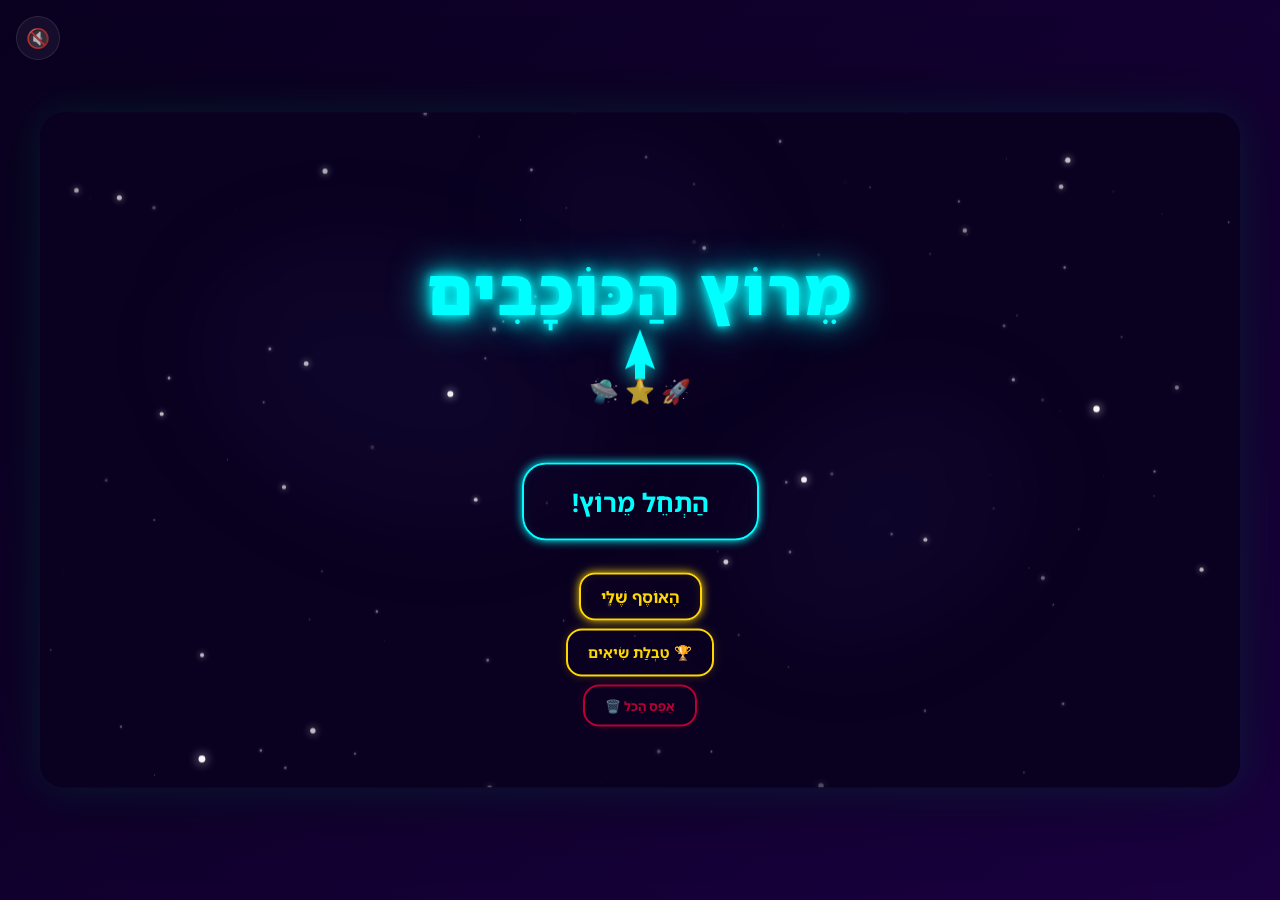
==== index.html @ 43d704cb "מירוץ הכוכבים — Space Racer educational game Features: - 5-station space race with AI opponents - 6 " ====
<!DOCTYPE html>
<html dir="rtl" lang="he">
<head>
  <meta charset="UTF-8">
  <meta name="viewport" content="width=device-width, initial-scale=1.0, user-scalable=no, viewport-fit=cover">
  <meta name="description" content="מירוץ הכוכבים — משחק חינוכי-אינטראקטיבי בנושא חלל לתלמידי כיתות א׳-ג׳">
  <meta name="theme-color" content="#0a0020">
  <meta name="apple-mobile-web-app-capable" content="yes">
  <meta name="apple-mobile-web-app-status-bar-style" content="black-translucent">
  <title>מירוץ הכוכבים ⭐🚀</title>

  <link rel="manifest" href="manifest.json">

  <!-- CSS -->
  <link rel="stylesheet" href="css/style.css">
  <link rel="stylesheet" href="css/animations.css">
  <link rel="stylesheet" href="css/game.css">
  <link rel="stylesheet" href="css/responsive.css">
</head>
<body>
  <div id="game-container">
    <canvas id="game-canvas"></canvas>
    <div id="ui-overlay"></div>
  </div>

  <button class="sound-toggle" id="sound-toggle" aria-label="Toggle sound">🔇</button>

  <!-- JS -->
  <script type="module" src="js/main.js"></script>
  <script>
    if ('serviceWorker' in navigator) {
      window.addEventListener('load', () => {
        navigator.serviceWorker.register('./sw.js').catch(() => {});
      });
    }
  </script>
</body>
</html>
---- css/style.css ----
/* style.css — סגנונות בסיס + RTL */

@import url('https://fonts.googleapis.com/css2?family=Noto+Sans+Hebrew:wght@300;400;600;700;900&display=swap');

/* === CSS Custom Properties === */
:root {
  --bg-dark: #0a0020;
  --bg-gradient: #1a0040;
  --neon-cyan: #00ffff;
  --neon-magenta: #ff00ff;
  --neon-green: #39ff14;
  --neon-gold: #ffd700;
  --neon-red: #ff0040;
  --text-primary: #ffffff;
  --text-secondary: rgba(255, 255, 255, 0.7);
  --text-dim: rgba(255, 255, 255, 0.4);
  --overlay-bg: rgba(10, 0, 32, 0.85);
  --card-bg: rgba(255, 255, 255, 0.05);
  --card-border: rgba(255, 255, 255, 0.1);
  --glow-sm: 10px;
  --glow-md: 20px;
  --glow-lg: 40px;
  --font-family: 'Noto Sans Hebrew', 'Arial', sans-serif;
  --radius-sm: 8px;
  --radius-md: 16px;
  --radius-lg: 24px;
  --transition-fast: 0.2s ease;
  --transition-normal: 0.3s ease;
  --transition-slow: 0.6s ease;
}

/* === Reset & Base === */
*,
*::before,
*::after {
  margin: 0;
  padding: 0;
  box-sizing: border-box;
}

html {
  font-size: 16px;
  -webkit-text-size-adjust: 100%;
}

body {
  font-family: var(--font-family);
  background: linear-gradient(135deg, var(--bg-dark), var(--bg-gradient));
  color: var(--text-primary);
  min-height: 100vh;
  overflow: hidden;
  direction: rtl;
  user-select: none;
  -webkit-user-select: none;
  -webkit-tap-highlight-color: transparent;
}

/* === Canvas & Game Container === */
#game-container {
  position: relative;
  width: 100vw;
  height: 100vh;
  overflow: hidden;
}

#game-canvas {
  position: absolute;
  top: 0;
  left: 0;
  width: 100%;
  height: 100%;
  display: block;
}

#ui-overlay {
  position: absolute;
  top: 0;
  left: 0;
  width: 100%;
  height: 100%;
  pointer-events: none;
  z-index: 10;
}

#ui-overlay > * {
  pointer-events: auto;
}

/* === Scene Container === */
.scene {
  position: absolute;
  top: 0;
  left: 0;
  width: 100%;
  height: 100%;
  display: flex;
  flex-direction: column;
  align-items: center;
  justify-content: center;
  opacity: 0;
  transition: opacity var(--transition-slow);
  pointer-events: none;
}

.scene.active {
  opacity: 1;
  pointer-events: auto;
}

/* === Typography === */
.game-title {
  font-size: clamp(2rem, 6vw, 4rem);
  font-weight: 900;
  color: var(--neon-cyan);
  text-shadow:
    0 0 var(--glow-sm) var(--neon-cyan),
    0 0 var(--glow-md) var(--neon-cyan),
    0 0 var(--glow-lg) var(--neon-cyan);
  text-align: center;
  letter-spacing: 2px;
  margin-bottom: 1rem;
}

.game-subtitle {
  font-size: clamp(1rem, 3vw, 1.5rem);
  font-weight: 400;
  color: var(--text-secondary);
  text-align: center;
  margin-bottom: 2rem;
}

h2 {
  font-size: clamp(1.3rem, 4vw, 2rem);
  font-weight: 700;
  color: var(--neon-gold);
  text-shadow: 0 0 var(--glow-sm) var(--neon-gold);
  text-align: center;
  margin-bottom: 1rem;
}

h3 {
  font-size: clamp(1rem, 3vw, 1.4rem);
  font-weight: 600;
  color: var(--text-primary);
  text-align: center;
  margin-bottom: 0.8rem;
}

/* === Neon Text Utility === */
.neon-text {
  text-shadow:
    0 0 var(--glow-sm) currentColor,
    0 0 var(--glow-md) currentColor,
    0 0 var(--glow-lg) currentColor;
}

.neon-cyan { color: var(--neon-cyan); }
.neon-magenta { color: var(--neon-magenta); }
.neon-green { color: var(--neon-green); }
.neon-gold { color: var(--neon-gold); }
.neon-red { color: var(--neon-red); }

/* === Buttons === */
.btn {
  display: inline-flex;
  align-items: center;
  justify-content: center;
  padding: 16px 32px;
  min-height: 60px;
  min-width: 120px;
  font-family: var(--font-family);
  font-size: clamp(1rem, 2.5vw, 1.3rem);
  font-weight: 700;
  color: var(--neon-cyan);
  background: transparent;
  border: 2px solid var(--neon-cyan);
  border-radius: var(--radius-md);
  cursor: pointer;
  transition: all var(--transition-fast);
  box-shadow:
    0 0 var(--glow-sm) var(--neon-cyan),
    inset 0 0 var(--glow-sm) rgba(0, 255, 255, 0.1);
  text-decoration: none;
  gap: 8px;
  position: relative;
  overflow: hidden;
}

.btn::before {
  content: '';
  position: absolute;
  top: 0;
  left: 0;
  width: 100%;
  height: 100%;
  background: linear-gradient(135deg, rgba(0, 255, 255, 0.1), transparent);
  opacity: 0;
  transition: opacity var(--transition-fast);
}

.btn:hover::before,
.btn:focus::before {
  opacity: 1;
}

.btn:hover,
.btn:focus {
  box-shadow:
    0 0 var(--glow-md) var(--neon-cyan),
    0 0 var(--glow-lg) var(--neon-cyan),
    inset 0 0 var(--glow-md) rgba(0, 255, 255, 0.15);
  transform: scale(1.05);
  outline: none;
}

.btn:active {
  transform: scale(0.98);
  box-shadow:
    0 0 5px var(--neon-cyan),
    inset 0 0 15px rgba(0, 255, 255, 0.2);
}

/* Button color variants */
.btn-magenta {
  color: var(--neon-magenta);
  border-color: var(--neon-magenta);
  box-shadow:
    0 0 var(--glow-sm) var(--neon-magenta),
    inset 0 0 var(--glow-sm) rgba(255, 0, 255, 0.1);
}

.btn-magenta:hover,
.btn-magenta:focus {
  box-shadow:
    0 0 var(--glow-md) var(--neon-magenta),
    0 0 var(--glow-lg) var(--neon-magenta),
    inset 0 0 var(--glow-md) rgba(255, 0, 255, 0.15);
}

.btn-green {
  color: var(--neon-green);
  border-color: var(--neon-green);
  box-shadow:
    0 0 var(--glow-sm) var(--neon-green),
    inset 0 0 var(--glow-sm) rgba(57, 255, 20, 0.1);
}

.btn-green:hover,
.btn-green:focus {
  box-shadow:
    0 0 var(--glow-md) var(--neon-green),
    0 0 var(--glow-lg) var(--neon-green),
    inset 0 0 var(--glow-md) rgba(57, 255, 20, 0.15);
}

.btn-gold {
  color: var(--neon-gold);
  border-color: var(--neon-gold);
  box-shadow:
    0 0 var(--glow-sm) var(--neon-gold),
    inset 0 0 var(--glow-sm) rgba(255, 215, 0, 0.1);
}

.btn-gold:hover,
.btn-gold:focus {
  box-shadow:
    0 0 var(--glow-md) var(--neon-gold),
    0 0 var(--glow-lg) var(--neon-gold),
    inset 0 0 var(--glow-md) rgba(255, 215, 0, 0.15);
}

.btn-big {
  padding: 20px 48px;
  min-height: 72px;
  font-size: clamp(1.2rem, 3vw, 1.6rem);
  border-radius: var(--radius-lg);
}

.btn-small {
  padding: 10px 20px;
  min-height: 44px;
  min-width: 80px;
  font-size: clamp(0.85rem, 2vw, 1rem);
}

.btn:disabled {
  opacity: 0.3;
  cursor: not-allowed;
  box-shadow: none;
  transform: none;
}

.btn:disabled:hover {
  box-shadow: none;
  transform: none;
}

/* === Cards === */
.card {
  background: var(--card-bg);
  border: 1px solid var(--card-border);
  border-radius: var(--radius-md);
  padding: 24px;
  backdrop-filter: blur(10px);
  -webkit-backdrop-filter: blur(10px);
}

.card-glow {
  box-shadow: 0 0 var(--glow-sm) rgba(0, 255, 255, 0.2);
}

/* === Input === */
.input-field {
  width: 100%;
  max-width: 300px;
  padding: 14px 20px;
  font-family: var(--font-family);
  font-size: 1.1rem;
  font-weight: 600;
  color: var(--text-primary);
  background: rgba(255, 255, 255, 0.05);
  border: 2px solid var(--card-border);
  border-radius: var(--radius-md);
  text-align: center;
  direction: rtl;
  outline: none;
  transition: border-color var(--transition-fast), box-shadow var(--transition-fast);
}

.input-field::placeholder {
  color: var(--text-dim);
}

.input-field:focus {
  border-color: var(--neon-cyan);
  box-shadow: 0 0 var(--glow-sm) rgba(0, 255, 255, 0.3);
}

/* === Grid Layouts === */
.grid-2 {
  display: grid;
  grid-template-columns: repeat(2, 1fr);
  gap: 16px;
  width: 100%;
  max-width: 500px;
}

.grid-3 {
  display: grid;
  grid-template-columns: repeat(3, 1fr);
  gap: 16px;
  width: 100%;
  max-width: 600px;
}

.grid-2x3 {
  display: grid;
  grid-template-columns: repeat(3, 1fr);
  grid-template-rows: repeat(2, 1fr);
  gap: 16px;
  width: 100%;
  max-width: 600px;
}

/* === Color Picker === */
.color-option {
  width: 60px;
  height: 60px;
  border-radius: 50%;
  border: 3px solid transparent;
  cursor: pointer;
  transition: all var(--transition-fast);
  box-shadow: 0 0 var(--glow-sm) var(--option-color);
}

.color-option:hover {
  transform: scale(1.15);
  box-shadow: 0 0 var(--glow-md) var(--option-color);
}

.color-option.selected {
  border-color: var(--text-primary);
  box-shadow:
    0 0 var(--glow-md) var(--option-color),
    0 0 var(--glow-lg) var(--option-color);
  transform: scale(1.1);
}

/* === Progress Bar === */
.progress-bar {
  width: 100%;
  height: 8px;
  background: rgba(255, 255, 255, 0.1);
  border-radius: 4px;
  overflow: hidden;
}

.progress-fill {
  height: 100%;
  background: var(--neon-cyan);
  border-radius: 4px;
  box-shadow: 0 0 var(--glow-sm) var(--neon-cyan);
  transition: width var(--transition-normal);
}

/* === Medals === */
.medal {
  display: inline-flex;
  align-items: center;
  justify-content: center;
  width: 48px;
  height: 48px;
  border-radius: 50%;
  font-size: 1.5rem;
  font-weight: 900;
}

.medal-gold {
  background: radial-gradient(circle, #ffd700, #b8860b);
  box-shadow: 0 0 var(--glow-sm) #ffd700;
  color: #1a0040;
}

.medal-silver {
  background: radial-gradient(circle, #c0c0c0, #808080);
  box-shadow: 0 0 var(--glow-sm) #c0c0c0;
  color: #1a0040;
}

.medal-bronze {
  background: radial-gradient(circle, #cd7f32, #8b4513);
  box-shadow: 0 0 var(--glow-sm) #cd7f32;
  color: #1a0040;
}

/* === Utility === */
.text-center { text-align: center; }
.flex-center {
  display: flex;
  align-items: center;
  justify-content: center;
}
.flex-col {
  display: flex;
  flex-direction: column;
  align-items: center;
}
.gap-sm { gap: 8px; }
.gap-md { gap: 16px; }
.gap-lg { gap: 24px; }
.gap-xl { gap: 32px; }
.mb-sm { margin-bottom: 8px; }
.mb-md { margin-bottom: 16px; }
.mb-lg { margin-bottom: 24px; }
.mb-xl { margin-bottom: 32px; }
.mt-sm { margin-top: 8px; }
.mt-md { margin-top: 16px; }
.w-full { width: 100%; }
.hidden { display: none !important; }

/* === Scrollbar (webkit) === */
::-webkit-scrollbar {
  width: 6px;
}
::-webkit-scrollbar-track {
  background: var(--bg-dark);
}
::-webkit-scrollbar-thumb {
  background: rgba(0, 255, 255, 0.3);
  border-radius: 3px;
}
::-webkit-scrollbar-thumb:hover {
  background: rgba(0, 255, 255, 0.5);
}

/* === Sound Toggle === */
.sound-toggle {
  position: fixed;
  top: 16px;
  left: 16px;
  z-index: 100;
  width: 44px;
  height: 44px;
  border-radius: 50%;
  background: rgba(255, 255, 255, 0.05);
  border: 1px solid var(--card-border);
  color: var(--text-secondary);
  font-size: 1.2rem;
  cursor: pointer;
  display: flex;
  align-items: center;
  justify-content: center;
  transition: all var(--transition-fast);
}

.sound-toggle:hover {
  background: rgba(255, 255, 255, 0.1);
  color: var(--text-primary);
}
---- css/animations.css ----
/* animations.css — אנימציות CSS */

/* === Neon Pulse — פעימת ניאון לכפתורים === */
@keyframes neonPulse {
  0%, 100% {
    box-shadow:
      0 0 10px var(--neon-cyan),
      inset 0 0 10px rgba(0, 255, 255, 0.1);
  }
  50% {
    box-shadow:
      0 0 20px var(--neon-cyan),
      0 0 40px var(--neon-cyan),
      inset 0 0 20px rgba(0, 255, 255, 0.2);
  }
}

.pulse {
  animation: neonPulse 2s ease-in-out infinite;
}

/* === Title Glow — זוהר לכותרת === */
@keyframes titleGlow {
  0%, 100% {
    text-shadow:
      0 0 10px var(--neon-cyan),
      0 0 20px var(--neon-cyan),
      0 0 40px var(--neon-cyan);
  }
  50% {
    text-shadow:
      0 0 20px var(--neon-cyan),
      0 0 40px var(--neon-cyan),
      0 0 60px var(--neon-cyan),
      0 0 80px var(--neon-cyan);
  }
}

.title-glow {
  animation: titleGlow 3s ease-in-out infinite;
}

/* === Boost Flash — הבזק בוסט === */
@keyframes boostFlash {
  0% {
    opacity: 0;
    transform: scale(0.5);
  }
  30% {
    opacity: 1;
    transform: scale(1.3);
  }
  100% {
    opacity: 0;
    transform: scale(2);
  }
}

.boost-flash {
  animation: boostFlash 0.8s ease-out forwards;
}

/* === Correct Glow — זוהר ירוק לתשובה נכונה === */
@keyframes correctGlow {
  0% {
    box-shadow: 0 0 0 var(--neon-green);
    background: transparent;
  }
  50% {
    box-shadow:
      0 0 20px var(--neon-green),
      0 0 40px var(--neon-green),
      inset 0 0 20px rgba(57, 255, 20, 0.3);
    background: rgba(57, 255, 20, 0.15);
  }
  100% {
    box-shadow: 0 0 10px var(--neon-green);
    background: rgba(57, 255, 20, 0.1);
  }
}

.correct-glow {
  animation: correctGlow 0.6s ease-out forwards;
  border-color: var(--neon-green) !important;
  color: var(--neon-green) !important;
}

/* === Wrong Shake — רעידה לתשובה שגויה === */
@keyframes wrongShake {
  0%, 100% { transform: translateX(0); }
  10%, 30%, 50%, 70%, 90% { transform: translateX(-6px); }
  20%, 40%, 60%, 80% { transform: translateX(6px); }
}

.wrong-shake {
  animation: wrongShake 0.5s ease-out;
  border-color: var(--neon-red) !important;
  color: var(--neon-red) !important;
  box-shadow:
    0 0 20px var(--neon-red),
    inset 0 0 10px rgba(255, 0, 64, 0.2) !important;
}

/* === Alien Bounce — חייזר קופץ כשנאסף === */
@keyframes alienBounce {
  0% { transform: scale(0) rotate(0deg); }
  40% { transform: scale(1.3) rotate(10deg); }
  60% { transform: scale(0.9) rotate(-5deg); }
  80% { transform: scale(1.1) rotate(3deg); }
  100% { transform: scale(1) rotate(0deg); }
}

.alien-bounce {
  animation: alienBounce 0.8s cubic-bezier(0.34, 1.56, 0.64, 1);
}

/* === Confetti — קונפטי בניצחון === */
@keyframes confettiFall {
  0% {
    transform: translateY(-100vh) rotate(0deg);
    opacity: 1;
  }
  100% {
    transform: translateY(100vh) rotate(720deg);
    opacity: 0;
  }
}

.confetti-piece {
  position: absolute;
  width: 10px;
  height: 10px;
  top: -20px;
  animation: confettiFall linear forwards;
}

/* === Warp Speed — אפקט warp בין תחנות === */
@keyframes warpSpeed {
  0% {
    opacity: 0;
    transform: scaleX(1);
  }
  20% {
    opacity: 1;
    transform: scaleX(1);
  }
  50% {
    transform: scaleX(20);
    opacity: 0.8;
  }
  100% {
    transform: scaleX(1);
    opacity: 0;
  }
}

.warp-effect {
  animation: warpSpeed 1s ease-in-out forwards;
}

/* === Fade In/Out — מעברים בין סצנות === */
@keyframes fadeIn {
  from { opacity: 0; }
  to { opacity: 1; }
}

@keyframes fadeOut {
  from { opacity: 1; }
  to { opacity: 0; }
}

.fade-in {
  animation: fadeIn 0.5s ease-out forwards;
}

.fade-out {
  animation: fadeOut 0.5s ease-in forwards;
}

/* === Fade In Up — כניסה עם עלייה === */
@keyframes fadeInUp {
  from {
    opacity: 0;
    transform: translateY(30px);
  }
  to {
    opacity: 1;
    transform: translateY(0);
  }
}

.fade-in-up {
  animation: fadeInUp 0.6s ease-out forwards;
}

/* === Scale In — כניסה עם הגדלה === */
@keyframes scaleIn {
  from {
    opacity: 0;
    transform: scale(0.5);
  }
  to {
    opacity: 1;
    transform: scale(1);
  }
}

.scale-in {
  animation: scaleIn 0.4s cubic-bezier(0.34, 1.56, 0.64, 1) forwards;
}

/* === Float — ריחוף === */
@keyframes float {
  0%, 100% {
    transform: translateY(0);
  }
  50% {
    transform: translateY(-10px);
  }
}

.float {
  animation: float 3s ease-in-out infinite;
}

/* === Spin Slow — סיבוב איטי === */
@keyframes spinSlow {
  from { transform: rotate(0deg); }
  to { transform: rotate(360deg); }
}

.spin-slow {
  animation: spinSlow 20s linear infinite;
}

/* === Countdown Number === */
@keyframes countdownPop {
  0% {
    transform: scale(0);
    opacity: 0;
  }
  30% {
    transform: scale(1.5);
    opacity: 1;
  }
  70% {
    transform: scale(1.2);
    opacity: 1;
  }
  100% {
    transform: scale(0);
    opacity: 0;
  }
}

.countdown-number {
  font-size: clamp(4rem, 15vw, 10rem);
  font-weight: 900;
  color: var(--neon-gold);
  text-shadow:
    0 0 20px var(--neon-gold),
    0 0 40px var(--neon-gold),
    0 0 80px var(--neon-gold);
  animation: countdownPop 1s ease-in-out forwards;
  position: absolute;
  top: 50%;
  left: 50%;
  transform: translate(-50%, -50%);
  z-index: 50;
}

/* === Progress Shimmer === */
@keyframes shimmer {
  0% { background-position: -200% center; }
  100% { background-position: 200% center; }
}

.shimmer {
  background: linear-gradient(90deg, transparent, rgba(255,255,255,0.2), transparent);
  background-size: 200% 100%;
  animation: shimmer 2s linear infinite;
}

/* === Medal Reveal === */
@keyframes medalReveal {
  0% {
    transform: rotateY(180deg) scale(0);
    opacity: 0;
  }
  50% {
    transform: rotateY(90deg) scale(0.5);
    opacity: 0.5;
  }
  100% {
    transform: rotateY(0deg) scale(1);
    opacity: 1;
  }
}

.medal-reveal {
  animation: medalReveal 0.8s cubic-bezier(0.34, 1.56, 0.64, 1) forwards;
}

/* === Staggered children === */
.stagger > *:nth-child(1) { animation-delay: 0.05s; }
.stagger > *:nth-child(2) { animation-delay: 0.1s; }
.stagger > *:nth-child(3) { animation-delay: 0.15s; }
.stagger > *:nth-child(4) { animation-delay: 0.2s; }
.stagger > *:nth-child(5) { animation-delay: 0.25s; }
.stagger > *:nth-child(6) { animation-delay: 0.3s; }
---- css/game.css ----
/* game.css — סגנונות ספציפיים למשחק */

/* === HUD (Heads Up Display) === */
.hud {
  position: absolute;
  top: 0;
  left: 0;
  right: 0;
  display: flex;
  justify-content: space-between;
  align-items: center;
  padding: 12px 20px;
  background: linear-gradient(to bottom, rgba(10, 0, 32, 0.9), transparent);
  z-index: 20;
  direction: rtl;
  font-size: clamp(0.8rem, 2vw, 1rem);
}

.hud-item {
  display: flex;
  align-items: center;
  gap: 6px;
  color: var(--text-secondary);
  font-weight: 600;
}

.hud-value {
  color: var(--neon-gold);
  font-weight: 700;
  text-shadow: 0 0 8px var(--neon-gold);
}

.hud-station {
  color: var(--neon-cyan);
  text-shadow: 0 0 8px var(--neon-cyan);
}

.hud-position {
  padding: 4px 12px;
  border-radius: 20px;
  font-weight: 700;
}

.hud-position.first {
  background: rgba(255, 215, 0, 0.2);
  color: var(--neon-gold);
  border: 1px solid var(--neon-gold);
}

.hud-position.second {
  background: rgba(192, 192, 192, 0.2);
  color: #c0c0c0;
  border: 1px solid #c0c0c0;
}

.hud-position.third {
  background: rgba(205, 127, 50, 0.2);
  color: #cd7f32;
  border: 1px solid #cd7f32;
}

/* === Puzzle Card === */
.puzzle-card {
  background: rgba(255, 255, 255, 0.03);
  border: 1px solid rgba(255, 255, 255, 0.1);
  border-radius: var(--radius-lg);
  padding: clamp(20px, 4vw, 40px);
  backdrop-filter: blur(20px);
  -webkit-backdrop-filter: blur(20px);
  max-width: 600px;
  width: 90%;
  box-shadow:
    0 0 30px rgba(0, 255, 255, 0.05),
    inset 0 0 30px rgba(255, 255, 255, 0.02);
}

.puzzle-type-badge {
  display: inline-flex;
  align-items: center;
  gap: 6px;
  padding: 6px 16px;
  border-radius: 20px;
  background: rgba(0, 255, 255, 0.1);
  border: 1px solid rgba(0, 255, 255, 0.3);
  color: var(--neon-cyan);
  font-size: 0.9rem;
  font-weight: 600;
  margin-bottom: 16px;
}

.puzzle-question {
  font-size: clamp(1.5rem, 5vw, 2.5rem);
  font-weight: 900;
  color: var(--text-primary);
  text-align: center;
  margin-bottom: 24px;
  line-height: 1.4;
  direction: rtl;
}

.puzzle-question .number {
  direction: ltr;
  unicode-bidi: bidi-override;
  display: inline-block;
}

/* === Answer Grid === */
.answer-grid {
  display: grid;
  grid-template-columns: 1fr 1fr;
  gap: 14px;
  width: 100%;
  max-width: 500px;
  margin: 0 auto;
}

.answer-btn {
  display: flex;
  align-items: center;
  justify-content: center;
  min-height: 60px;
  padding: 14px 20px;
  font-family: var(--font-family);
  font-size: clamp(1.1rem, 3vw, 1.4rem);
  font-weight: 700;
  color: var(--text-primary);
  background: rgba(255, 255, 255, 0.05);
  border: 2px solid rgba(255, 255, 255, 0.2);
  border-radius: var(--radius-md);
  cursor: pointer;
  transition: all 0.15s ease;
  position: relative;
  overflow: hidden;
}

.answer-btn::before {
  content: '';
  position: absolute;
  inset: 0;
  background: linear-gradient(135deg, rgba(255,255,255,0.05), transparent);
  opacity: 0;
  transition: opacity 0.15s;
}

.answer-btn:hover::before,
.answer-btn:focus::before {
  opacity: 1;
}

.answer-btn:hover {
  border-color: var(--neon-cyan);
  box-shadow: 0 0 15px rgba(0, 255, 255, 0.2);
  transform: scale(1.03);
}

.answer-btn:active {
  transform: scale(0.97);
}

.answer-btn.correct {
  border-color: var(--neon-green);
  color: var(--neon-green);
  background: rgba(57, 255, 20, 0.1);
  box-shadow:
    0 0 20px rgba(57, 255, 20, 0.3),
    inset 0 0 15px rgba(57, 255, 20, 0.1);
}

.answer-btn.wrong {
  border-color: var(--neon-red);
  color: var(--neon-red);
  background: rgba(255, 0, 64, 0.1);
  box-shadow:
    0 0 20px rgba(255, 0, 64, 0.3),
    inset 0 0 15px rgba(255, 0, 64, 0.1);
}

.answer-btn:disabled {
  opacity: 0.6;
  cursor: default;
  transform: none;
}

/* === Timer Display === */
.timer-container {
  position: relative;
  width: 80px;
  height: 80px;
  margin: 0 auto 16px;
}

.timer-ring {
  transform: rotate(-90deg);
}

.timer-ring circle {
  fill: none;
  stroke-width: 4;
}

.timer-ring .timer-bg {
  stroke: rgba(255, 255, 255, 0.1);
}

.timer-ring .timer-fill {
  stroke: var(--neon-green);
  stroke-linecap: round;
  transition: stroke-dashoffset 0.5s linear, stroke 0.3s;
  filter: drop-shadow(0 0 6px currentColor);
}

.timer-ring .timer-fill.warning {
  stroke: var(--neon-gold);
}

.timer-ring .timer-fill.danger {
  stroke: var(--neon-red);
}

.timer-text {
  position: absolute;
  top: 50%;
  left: 50%;
  transform: translate(-50%, -50%);
  font-size: 1.4rem;
  font-weight: 900;
  color: var(--text-primary);
}

/* === Station Selection === */
.station-header {
  text-align: center;
  margin-bottom: 24px;
}

.station-zone-name {
  font-size: 0.85rem;
  font-weight: 700;
  letter-spacing: 2px;
  margin-bottom: 8px;
  text-transform: uppercase;
}

.station-number {
  display: inline-flex;
  align-items: center;
  justify-content: center;
  width: 60px;
  height: 60px;
  border-radius: 50%;
  background: rgba(0, 255, 255, 0.1);
  border: 2px solid;
  font-size: 1.5rem;
  font-weight: 900;
  margin-bottom: 8px;
}

.puzzle-type-card {
  display: flex;
  flex-direction: column;
  align-items: center;
  justify-content: center;
  gap: 8px;
  padding: 16px;
  min-height: 100px;
  background: rgba(255, 255, 255, 0.03);
  border: 2px solid rgba(255, 255, 255, 0.1);
  border-radius: var(--radius-md);
  cursor: pointer;
  transition: all 0.2s ease;
  font-family: var(--font-family);
  color: var(--text-primary);
}

.puzzle-type-card:hover {
  border-color: var(--neon-cyan);
  box-shadow: 0 0 20px rgba(0, 255, 255, 0.2);
  transform: translateY(-4px);
  background: rgba(0, 255, 255, 0.05);
}

.puzzle-type-card:active {
  transform: translateY(0);
}

.puzzle-type-card.disabled {
  opacity: 0.3;
  cursor: not-allowed;
  transform: none;
}

.puzzle-type-card.disabled:hover {
  border-color: rgba(255, 255, 255, 0.1);
  box-shadow: none;
  transform: none;
  background: rgba(255, 255, 255, 0.03);
}

.puzzle-type-icon {
  font-size: 2rem;
}

.puzzle-type-name {
  font-size: 0.95rem;
  font-weight: 600;
}

.puzzles-remaining {
  font-size: 0.9rem;
  color: var(--text-secondary);
  margin-top: 16px;
}

/* === Race Track === */
.race-track-info {
  position: absolute;
  bottom: 20px;
  left: 50%;
  transform: translateX(-50%);
  display: flex;
  gap: 12px;
  align-items: center;
  padding: 8px 16px;
  background: rgba(10, 0, 32, 0.8);
  border-radius: var(--radius-md);
  border: 1px solid var(--card-border);
}

.racer-info {
  display: flex;
  align-items: center;
  gap: 6px;
  font-size: 0.85rem;
  font-weight: 600;
}

.racer-dot {
  width: 12px;
  height: 12px;
  border-radius: 50%;
  box-shadow: 0 0 8px var(--dot-color);
}

/* === Results Screen === */
.results-container {
  text-align: center;
  max-width: 500px;
  width: 90%;
}

.results-place {
  font-size: clamp(3rem, 10vw, 6rem);
  font-weight: 900;
  margin-bottom: 8px;
}

.results-place.first { color: var(--neon-gold); }
.results-place.second { color: #c0c0c0; }
.results-place.third { color: #cd7f32; }

.results-stats {
  display: grid;
  grid-template-columns: repeat(2, 1fr);
  gap: 12px;
  margin: 24px 0;
}

.stat-card {
  background: rgba(255, 255, 255, 0.03);
  border: 1px solid rgba(255, 255, 255, 0.1);
  border-radius: var(--radius-md);
  padding: 16px;
  text-align: center;
}

.stat-value {
  font-size: 1.5rem;
  font-weight: 900;
  color: var(--neon-cyan);
  text-shadow: 0 0 8px var(--neon-cyan);
}

.stat-label {
  font-size: 0.85rem;
  color: var(--text-secondary);
  margin-top: 4px;
}

.medals-display {
  display: flex;
  justify-content: center;
  gap: 16px;
  margin: 16px 0;
}

.new-aliens-section {
  margin: 24px 0;
  padding: 16px;
  background: rgba(255, 255, 255, 0.03);
  border-radius: var(--radius-md);
  border: 1px solid rgba(255, 255, 255, 0.1);
}

.new-alien-card {
  display: inline-flex;
  flex-direction: column;
  align-items: center;
  gap: 4px;
  padding: 12px;
  margin: 4px;
}

.results-buttons {
  display: flex;
  gap: 12px;
  justify-content: center;
  margin-top: 24px;
  flex-wrap: wrap;
}

/* === Setup Screen === */
.setup-container {
  max-width: 400px;
  width: 90%;
  text-align: center;
}

.setup-section {
  margin-bottom: 24px;
}

.color-picker {
  display: flex;
  justify-content: center;
  gap: 16px;
  margin-top: 12px;
}

.level-picker {
  display: flex;
  justify-content: center;
  gap: 12px;
  margin-top: 12px;
  flex-wrap: wrap;
}

.level-card {
  display: flex;
  flex-direction: column;
  align-items: center;
  justify-content: center;
  width: 100px;
  height: 80px;
  background: rgba(255, 255, 255, 0.03);
  border: 2px solid rgba(255, 255, 255, 0.15);
  border-radius: var(--radius-md);
  cursor: pointer;
  transition: all 0.2s ease;
  font-family: var(--font-family);
  color: var(--text-primary);
}

.level-card:hover {
  border-color: var(--neon-cyan);
  box-shadow: 0 0 15px rgba(0, 255, 255, 0.2);
}

.level-card.selected {
  border-color: var(--neon-gold);
  box-shadow: 0 0 20px rgba(255, 215, 0, 0.3);
  background: rgba(255, 215, 0, 0.05);
}

.level-label {
  font-size: 1.5rem;
  font-weight: 900;
}

.level-name {
  font-size: 0.8rem;
  color: var(--text-secondary);
  margin-top: 2px;
}

.setup-error {
  color: var(--neon-red);
  font-size: 0.9rem;
  margin-top: 8px;
  min-height: 1.2em;
}

/* === Collection Screen === */
.collection-grid {
  display: grid;
  grid-template-columns: repeat(auto-fill, minmax(80px, 1fr));
  gap: 12px;
  max-width: 600px;
  width: 90%;
  margin: 16px auto;
  max-height: 60vh;
  overflow-y: auto;
  padding: 8px;
}

.collection-item {
  display: flex;
  flex-direction: column;
  align-items: center;
  gap: 4px;
  padding: 8px;
  border-radius: var(--radius-sm);
  transition: transform 0.2s;
}

.collection-item:hover {
  transform: scale(1.05);
}

.collection-item.locked {
  opacity: 0.3;
}

.collection-alien-icon {
  font-size: 2rem;
}

.collection-name {
  font-size: 0.7rem;
  color: var(--text-secondary);
  text-align: center;
}

/* === Feedback Overlay === */
.feedback-overlay {
  position: absolute;
  top: 0;
  left: 0;
  width: 100%;
  height: 100%;
  display: flex;
  align-items: center;
  justify-content: center;
  background: rgba(10, 0, 32, 0.7);
  z-index: 30;
  pointer-events: none;
}

.feedback-text {
  font-size: clamp(1.5rem, 5vw, 2.5rem);
  font-weight: 900;
  text-align: center;
  padding: 20px 40px;
}

.feedback-correct {
  color: var(--neon-green);
  text-shadow:
    0 0 20px var(--neon-green),
    0 0 40px var(--neon-green);
}

.feedback-wrong {
  color: var(--neon-red);
  text-shadow:
    0 0 20px var(--neon-red),
    0 0 40px var(--neon-red);
}

.feedback-timeout {
  color: var(--neon-gold);
  text-shadow:
    0 0 20px var(--neon-gold),
    0 0 40px var(--neon-gold);
}

/* === Boost Text Popup === */
.boost-popup {
  position: absolute;
  font-size: 2rem;
  font-weight: 900;
  color: var(--neon-gold);
  text-shadow:
    0 0 10px var(--neon-gold),
    0 0 20px var(--neon-gold);
  pointer-events: none;
  z-index: 25;
}

/* === Leaderboard === */
.leaderboard-table {
  width: 100%;
  margin: 20px 0;
  direction: rtl;
}

.leaderboard-header {
  display: grid;
  grid-template-columns: 40px 1fr 90px 60px 90px;
  gap: 8px;
  padding: 10px 14px;
  font-size: 0.8rem;
  font-weight: 700;
  color: var(--text-secondary);
  border-bottom: 1px solid rgba(255, 255, 255, 0.1);
  text-align: center;
}

.leaderboard-row {
  display: grid;
  grid-template-columns: 40px 1fr 90px 60px 90px;
  gap: 8px;
  align-items: center;
  padding: 12px 14px;
  margin: 6px 0;
  background: rgba(255, 255, 255, 0.03);
  border: 1px solid rgba(255, 255, 255, 0.06);
  border-radius: var(--radius-md);
  backdrop-filter: blur(10px);
  -webkit-backdrop-filter: blur(10px);
  transition: transform 0.15s ease;
  text-align: center;
}

.leaderboard-row:hover {
  transform: scale(1.01);
}

.leaderboard-row.first {
  background: rgba(255, 215, 0, 0.06);
  border-color: rgba(255, 215, 0, 0.25);
  box-shadow: 0 0 18px rgba(255, 215, 0, 0.1);
}

.leaderboard-row.second {
  background: rgba(192, 192, 192, 0.05);
  border-color: rgba(192, 192, 192, 0.2);
  box-shadow: 0 0 14px rgba(192, 192, 192, 0.08);
}

.leaderboard-row.third {
  background: rgba(205, 127, 50, 0.05);
  border-color: rgba(205, 127, 50, 0.2);
  box-shadow: 0 0 14px rgba(205, 127, 50, 0.08);
}

.leaderboard-rank {
  font-weight: 900;
  font-size: 1.1rem;
  color: var(--text-secondary);
}

.leaderboard-rank.first {
  color: var(--neon-gold);
  text-shadow: 0 0 10px var(--neon-gold);
  font-size: 1.3rem;
}

.leaderboard-rank.second {
  color: #c0c0c0;
  text-shadow: 0 0 8px #c0c0c0;
}

.leaderboard-rank.third {
  color: #cd7f32;
  text-shadow: 0 0 8px #cd7f32;
}

.leaderboard-name {
  font-weight: 700;
  color: var(--text-primary);
  overflow: hidden;
  text-overflow: ellipsis;
  white-space: nowrap;
}

.leaderboard-score {
  font-weight: 900;
  color: var(--neon-cyan);
  text-shadow: 0 0 6px var(--neon-cyan);
  font-size: 1rem;
}

.leaderboard-level {
  font-weight: 700;
  color: var(--neon-magenta);
  font-size: 0.95rem;
}

.leaderboard-date {
  font-size: 0.8rem;
  color: var(--text-secondary);
}

/* Leaderboard responsive */
@media (max-width: 480px) {
  .leaderboard-header,
  .leaderboard-row {
    grid-template-columns: 32px 1fr 70px 45px;
    font-size: 0.85rem;
  }
  .leaderboard-header span:last-child,
  .leaderboard-row .leaderboard-date {
    display: none;
  }
  .leaderboard-row {
    padding: 10px 10px;
  }
}
---- css/responsive.css ----
/* responsive.css — התאמות מובייל/טאבלט/דסקטופ */

/* === Mobile First (< 480px) === */
@media (max-width: 479px) {
  .game-title {
    font-size: 2rem;
    margin-bottom: 0.5rem;
  }

  .game-subtitle {
    font-size: 0.95rem;
    margin-bottom: 1rem;
  }

  .btn {
    min-height: 60px;
    min-width: 100%;
    font-size: 1.1rem;
    padding: 14px 24px;
  }

  .btn-big {
    min-height: 68px;
    font-size: 1.3rem;
    padding: 16px 32px;
  }

  .grid-2 {
    grid-template-columns: 1fr;
    gap: 12px;
  }

  .grid-3 {
    grid-template-columns: repeat(2, 1fr);
    gap: 12px;
  }

  .grid-2x3 {
    grid-template-columns: repeat(2, 1fr);
    gap: 12px;
  }

  .card {
    padding: 16px;
  }

  .scene {
    padding: 16px;
  }

  .input-field {
    max-width: 100%;
    font-size: 1rem;
    padding: 12px 16px;
  }

  .color-option {
    width: 50px;
    height: 50px;
  }

  h2 {
    font-size: 1.3rem;
    margin-bottom: 0.5rem;
  }

  h3 {
    font-size: 1rem;
  }

  .hud {
    font-size: 0.85rem;
    padding: 8px 12px;
  }

  .answer-grid {
    grid-template-columns: 1fr 1fr;
    gap: 10px;
  }

  .answer-btn {
    min-height: 60px;
    font-size: 1.2rem;
  }

  .puzzle-question {
    font-size: 1.5rem;
  }

  .station-info {
    font-size: 0.9rem;
  }
}

/* === Tablet (480px - 1024px) === */
@media (min-width: 480px) and (max-width: 1024px) {
  .scene {
    padding: 24px;
  }

  .btn {
    min-height: 56px;
  }

  .grid-3 {
    grid-template-columns: repeat(3, 1fr);
    gap: 14px;
  }

  .grid-2x3 {
    grid-template-columns: repeat(3, 1fr);
    gap: 14px;
  }

  .answer-grid {
    grid-template-columns: 1fr 1fr;
    gap: 14px;
    max-width: 500px;
  }

  .answer-btn {
    min-height: 56px;
    font-size: 1.3rem;
  }

  .puzzle-question {
    font-size: 2rem;
  }
}

/* === Desktop (> 1024px) === */
@media (min-width: 1025px) {
  .scene {
    padding: 32px;
  }

  #game-container {
    max-width: 1200px;
    max-height: 675px;
    margin: auto;
    position: absolute;
    top: 50%;
    left: 50%;
    transform: translate(-50%, -50%);
    border-radius: var(--radius-lg);
    overflow: hidden;
    box-shadow:
      0 0 40px rgba(0, 255, 255, 0.1),
      0 0 80px rgba(0, 0, 0, 0.5);
  }

  .btn {
    min-height: 48px;
  }

  .answer-grid {
    grid-template-columns: 1fr 1fr;
    gap: 16px;
    max-width: 550px;
  }

  .answer-btn {
    min-height: 56px;
    font-size: 1.3rem;
  }

  .puzzle-question {
    font-size: 2.5rem;
  }
}

/* === Landscape on Mobile === */
@media (max-height: 500px) and (orientation: landscape) {
  .scene {
    padding: 8px 24px;
    flex-direction: row;
    flex-wrap: wrap;
    justify-content: center;
    align-content: center;
  }

  .game-title {
    font-size: 1.5rem;
    margin-bottom: 4px;
    width: 100%;
  }

  .game-subtitle {
    font-size: 0.85rem;
    margin-bottom: 8px;
    width: 100%;
  }

  .btn-big {
    min-height: 48px;
    padding: 10px 32px;
    font-size: 1.1rem;
  }

  .grid-2x3 {
    grid-template-columns: repeat(3, 1fr);
    gap: 8px;
  }

  .answer-grid {
    grid-template-columns: repeat(4, 1fr);
    gap: 8px;
  }

  .answer-btn {
    min-height: 44px;
    font-size: 1rem;
  }

  .puzzle-question {
    font-size: 1.3rem;
    margin-bottom: 8px;
  }

  h2 {
    font-size: 1.1rem;
    margin-bottom: 4px;
  }
}

/* === Touch Device === */
@media (hover: none) {
  .btn:hover {
    transform: none;
  }

  .btn:active {
    transform: scale(0.95);
  }

  .color-option:hover {
    transform: none;
  }

  .color-option:active {
    transform: scale(1.1);
  }
}

/* === High DPI === */
@media (-webkit-min-device-pixel-ratio: 2), (min-resolution: 192dpi) {
  /* Canvas handles this via devicePixelRatio in JS */
}

/* === Reduced Motion === */
@media (prefers-reduced-motion: reduce) {
  *,
  *::before,
  *::after {
    animation-duration: 0.01ms !important;
    animation-iteration-count: 1 !important;
    transition-duration: 0.01ms !important;
  }
}

/* === Safe Area (notch devices) === */
@supports (padding: env(safe-area-inset-top)) {
  .hud {
    padding-top: max(8px, env(safe-area-inset-top));
    padding-left: max(8px, env(safe-area-inset-left));
    padding-right: max(8px, env(safe-area-inset-right));
  }

  .sound-toggle {
    top: max(16px, env(safe-area-inset-top));
    left: max(16px, env(safe-area-inset-left));
  }
}
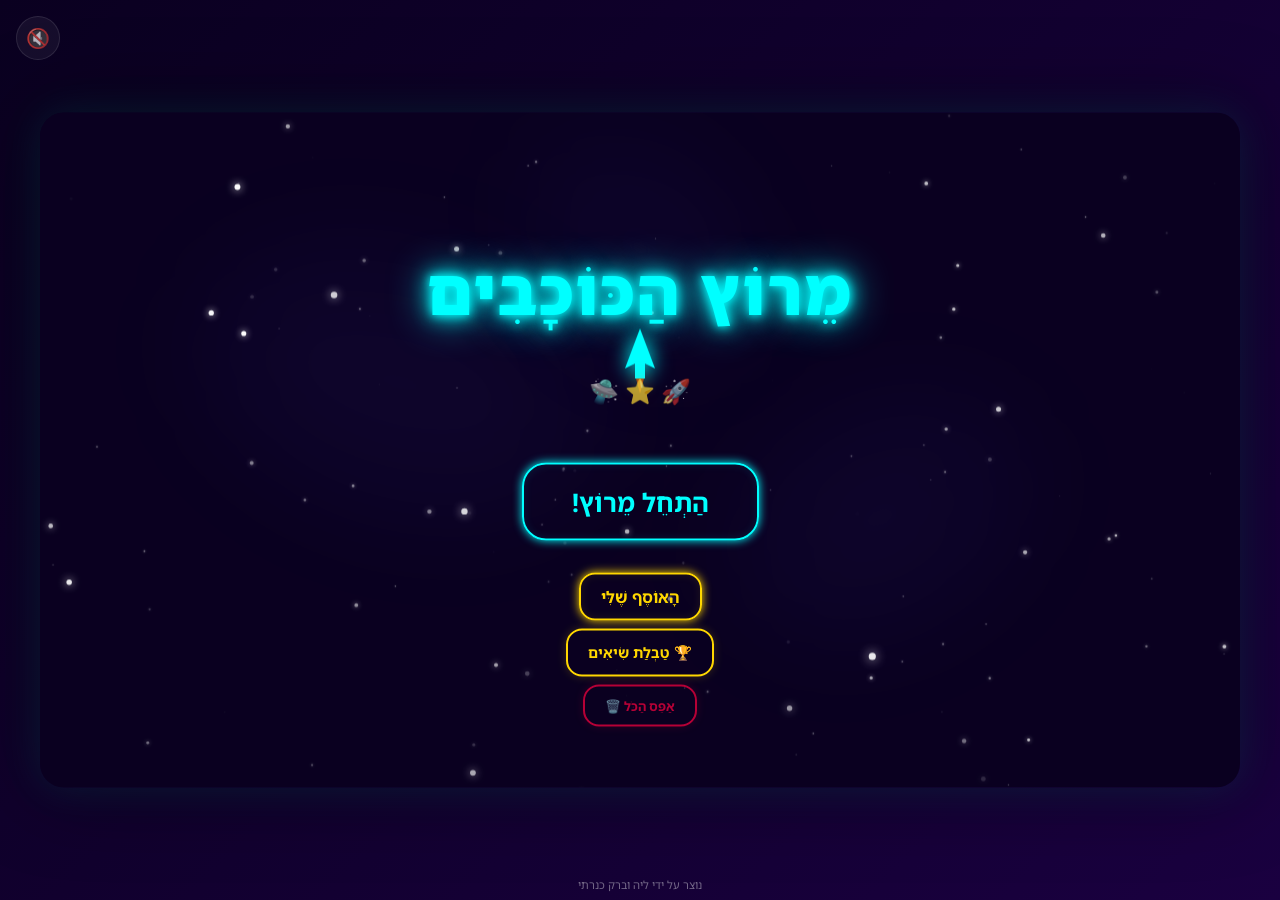
==== commit acd83b03: "Add credit for ליה וברק כנרתי at the bottom of the page Co-authored-by: barak3d <4906228+barak3d@use" ====
--- a/index.html
+++ b/index.html
@@ -25,6 +25,8 @@
 
   <button class="sound-toggle" id="sound-toggle" aria-label="Toggle sound">🔇</button>
 
+  <p class="game-credit">נוצר על ידי ליה וברק כנרתי</p>
+
   <!-- JS -->
   <script type="module" src="js/main.js"></script>
   <script>
--- a/css/style.css
+++ b/css/style.css
@@ -497,3 +497,16 @@
   background: rgba(255, 255, 255, 0.1);
   color: var(--text-primary);
 }
+
+/* === Game Credit === */
+.game-credit {
+  position: fixed;
+  bottom: 8px;
+  left: 0;
+  right: 0;
+  text-align: center;
+  font-size: 0.7rem;
+  color: var(--text-dim);
+  z-index: 100;
+  pointer-events: none;
+}
--- a/css/game.css
+++ b/css/game.css
@@ -584,6 +584,15 @@
     0 0 20px var(--neon-gold);
   pointer-events: none;
   z-index: 25;
+}
+
+/* === Grade Filter Tabs (Leaderboard) === */
+.btn-tiny {
+  padding: 4px 12px;
+  font-size: 0.75rem;
+  min-height: 28px;
+  min-width: 40px;
+  border-radius: 6px;
 }
 
 /* === Leaderboard === */
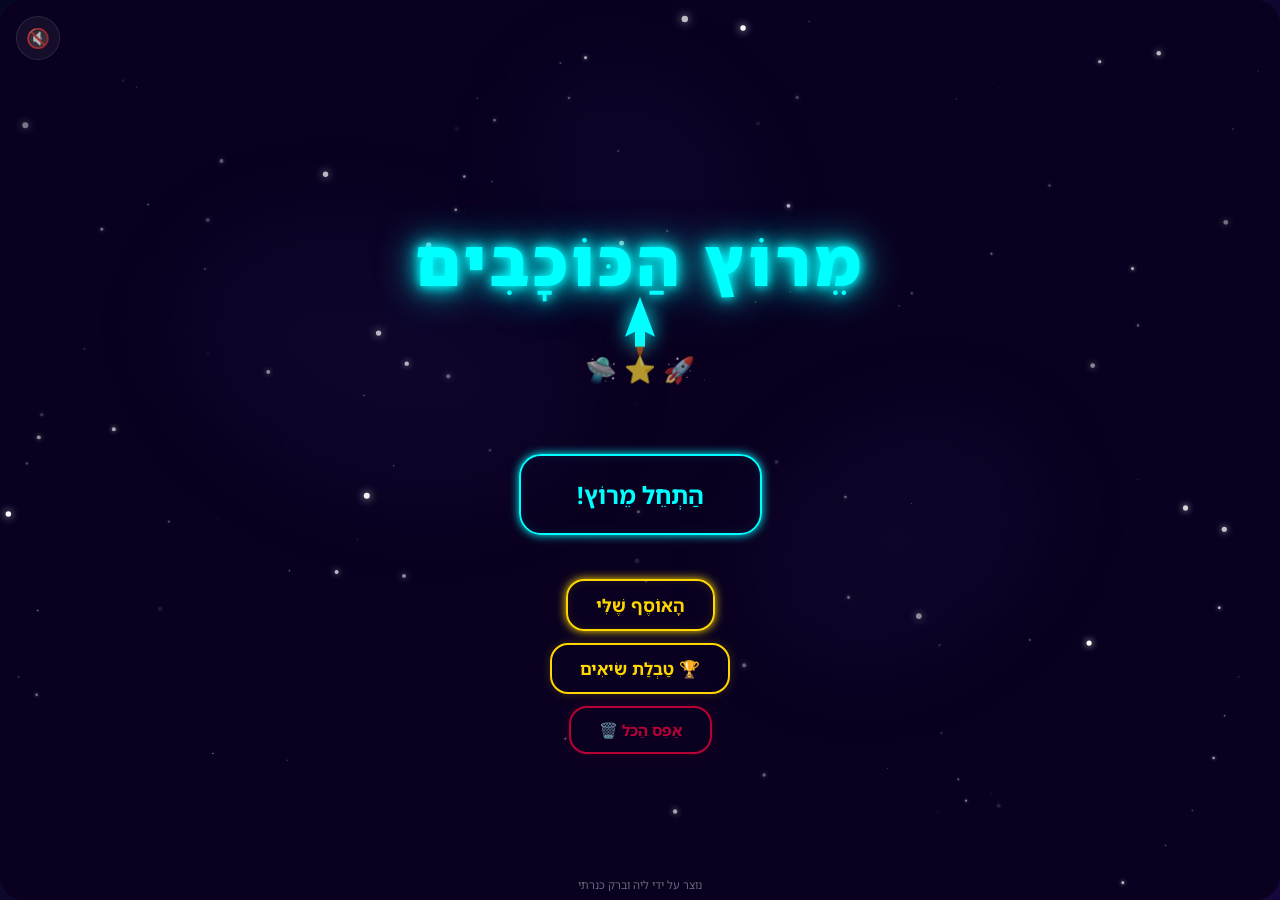
==== commit 0f39bfdc: "test: add deploy-test marker to verify PR preview serves correct content Co-authored-by: barak3d <49" ====
--- a/index.html
+++ b/index.html
@@ -1,5 +1,5 @@
 <!DOCTYPE html>
-<html dir="rtl" lang="he">
+<html dir="rtl" lang="he" data-deploy-test="2026-03-14">
 <head>
   <meta charset="UTF-8">
   <meta name="viewport" content="width=device-width, initial-scale=1.0, user-scalable=no, viewport-fit=cover">
--- a/css/game.css
+++ b/css/game.css
@@ -9,7 +9,7 @@
   display: flex;
   justify-content: space-between;
   align-items: center;
-  padding: 12px 20px;
+  padding: 12px 20px 12px 68px;
   background: linear-gradient(to bottom, rgba(10, 0, 32, 0.9), transparent);
   z-index: 20;
   direction: rtl;
@@ -346,6 +346,15 @@
   text-align: center;
   max-width: 500px;
   width: 90%;
+  padding-bottom: 32px;
+}
+
+/* Scrollable scene — for screens with variable-height content (results, collection) */
+.scene-scrollable {
+  justify-content: flex-start;
+  overflow-y: auto;
+  padding-top: 32px;
+  padding-bottom: 32px;
 }
 
 .results-place {
@@ -410,6 +419,52 @@
   margin: 4px;
 }
 
+.new-alien-icon {
+  width: 50px;
+  height: 50px;
+  border-radius: 50%;
+}
+
+.new-alien-canvas {
+  display: block;
+  margin: 0 auto;
+}
+
+.new-alien-name {
+  font-weight: 700;
+  font-size: 0.9rem;
+}
+
+.new-alien-desc {
+  font-size: 0.75rem;
+  color: var(--text-secondary);
+}
+
+.results-no-aliens {
+  color: var(--text-dim);
+  font-size: 0.9rem;
+  margin-top: 16px;
+}
+
+.results-encouragement {
+  font-size: 1.1rem;
+  margin-top: 16px;
+  color: var(--neon-gold);
+}
+
+.medal-display-item {
+  text-align: center;
+}
+
+.medal-emoji {
+  font-size: 2rem;
+}
+
+.medal-label-text {
+  font-size: 0.75rem;
+  color: var(--text-secondary);
+}
+
 .results-buttons {
   display: flex;
   gap: 12px;
@@ -425,15 +480,29 @@
   text-align: center;
 }
 
+.setup-container h2 {
+  margin-bottom: 0.5rem;
+}
+
 .setup-section {
-  margin-bottom: 24px;
+  margin-bottom: 18px;
+}
+
+.setup-section h3 {
+  margin-bottom: 0.4rem;
+  font-size: clamp(0.9rem, 2.5vw, 1.2rem);
 }
 
 .color-picker {
   display: flex;
   justify-content: center;
-  gap: 16px;
-  margin-top: 12px;
+  gap: 14px;
+  margin-top: 8px;
+}
+
+.setup-container .color-option {
+  width: 48px;
+  height: 48px;
 }
 
 .level-picker {
@@ -487,6 +556,265 @@
   font-size: 0.9rem;
   margin-top: 8px;
   min-height: 1.2em;
+}
+
+/* === Player Profile Card (Setup) === */
+.player-profile-card {
+  display: flex;
+  flex-direction: column;
+  align-items: center;
+  gap: 6px;
+  padding: 16px 20px;
+  background: rgba(0, 255, 255, 0.05);
+  border: 2px solid rgba(0, 255, 255, 0.3);
+  border-radius: var(--radius-lg);
+  box-shadow: 0 0 18px rgba(0, 255, 255, 0.1);
+}
+
+/* === Welcome Banner (Setup — returning player) === */
+.welcome-banner {
+  display: flex;
+  align-items: center;
+  justify-content: space-between;
+  gap: 12px;
+  padding: 10px 16px;
+  background: rgba(0, 255, 255, 0.04);
+  border: 1px solid rgba(0, 255, 255, 0.2);
+  border-radius: var(--radius-md);
+}
+
+.welcome-info {
+  display: flex;
+  align-items: baseline;
+  gap: 5px;
+  flex-wrap: wrap;
+  direction: rtl;
+}
+
+.welcome-greeting {
+  font-size: 0.95rem;
+  color: var(--text-secondary);
+  font-weight: 600;
+}
+
+.welcome-name {
+  font-size: 1.15rem;
+  font-weight: 900;
+  color: var(--neon-cyan);
+  text-shadow: 0 0 8px var(--neon-cyan);
+}
+
+.welcome-grade {
+  font-size: 0.85rem;
+  color: var(--text-secondary);
+  font-weight: 600;
+}
+
+.welcome-change-btn {
+  display: inline-flex;
+  align-items: center;
+  justify-content: center;
+  padding: 5px 12px;
+  font-family: var(--font-family);
+  font-size: 0.7rem;
+  font-weight: 600;
+  color: var(--text-dim);
+  background: transparent;
+  border: 1px solid rgba(255, 255, 255, 0.12);
+  border-radius: var(--radius-sm);
+  cursor: pointer;
+  white-space: nowrap;
+  flex-shrink: 0;
+  transition: color 0.2s, border-color 0.2s;
+}
+
+.welcome-change-btn:hover {
+  color: var(--text-secondary);
+  border-color: rgba(255, 255, 255, 0.3);
+}
+
+.profile-playing-as {
+  font-size: 0.85rem;
+  color: var(--text-secondary);
+  font-weight: 600;
+}
+
+.profile-name-display {
+  font-size: 1.6rem;
+  font-weight: 900;
+  color: var(--neon-cyan);
+  text-shadow: 0 0 12px var(--neon-cyan);
+}
+
+.profile-grade-display {
+  font-size: 1rem;
+  color: var(--text-secondary);
+  margin-bottom: 4px;
+}
+
+.profile-change-btn {
+  margin-top: 4px;
+  border-color: rgba(255, 255, 255, 0.3);
+  color: var(--text-secondary);
+  font-size: 0.8rem;
+}
+
+/* === Practice Type Picker (Setup) === */
+.practice-type-picker {
+  display: grid;
+  grid-template-columns: repeat(3, 1fr);
+  gap: 10px;
+  margin-top: 12px;
+  max-width: 360px;
+  margin-left: auto;
+  margin-right: auto;
+}
+
+.practice-type-picker .puzzle-type-card.selected {
+  border-color: var(--neon-gold);
+  box-shadow: 0 0 18px rgba(255, 215, 0, 0.4);
+  background: rgba(255, 215, 0, 0.08);
+}
+
+/* === Practice Type Scene Nav Buttons === */
+.setup-nav-buttons {
+  display: flex;
+  justify-content: center;
+  align-items: stretch;
+  gap: 12px;
+  flex-wrap: wrap;
+  margin-top: 8px;
+}
+
+.setup-nav-buttons .btn {
+  display: flex;
+}
+
+/* === Mode Picker === */
+.mode-picker {
+  display: flex;
+  justify-content: center;
+  gap: 14px;
+  margin-top: 8px;
+  flex-wrap: wrap;
+}
+
+.mode-card {
+  display: flex;
+  flex-direction: column;
+  align-items: center;
+  justify-content: center;
+  width: 140px;
+  min-height: 80px;
+  padding: 10px 8px;
+  background: rgba(255, 255, 255, 0.03);
+  border: 2px solid rgba(255, 255, 255, 0.15);
+  border-radius: var(--radius-md);
+  cursor: pointer;
+  transition: all 0.2s ease;
+  font-family: var(--font-family);
+  color: var(--text-primary);
+  gap: 2px;
+}
+
+.mode-card:hover {
+  border-color: var(--neon-cyan);
+  box-shadow: 0 0 15px rgba(0, 255, 255, 0.2);
+}
+
+.mode-card.selected {
+  border-color: var(--neon-gold);
+  box-shadow: 0 0 20px rgba(255, 215, 0, 0.3);
+  background: rgba(255, 215, 0, 0.05);
+}
+
+.mode-icon {
+  font-size: 1.4rem;
+}
+
+.mode-name {
+  font-size: 0.95rem;
+  font-weight: 900;
+}
+
+.mode-desc {
+  font-size: 0.7rem;
+  color: var(--text-secondary);
+  text-align: center;
+  margin-top: 1px;
+  line-height: 1.3;
+}
+
+/* === Competition Puzzle Preview === */
+.competition-puzzle-preview {
+  display: flex;
+  flex-direction: column;
+  align-items: center;
+  justify-content: center;
+  gap: 8px;
+  padding: 24px 16px;
+  background: rgba(255, 215, 0, 0.04);
+  border: 2px solid rgba(255, 215, 0, 0.3);
+  border-radius: var(--radius-lg);
+  animation: competition-glow 1s ease-in-out infinite alternate;
+}
+
+@keyframes competition-glow {
+  from { box-shadow: 0 0 10px rgba(255, 215, 0, 0.15); }
+  to   { box-shadow: 0 0 30px rgba(255, 215, 0, 0.4); }
+}
+
+.preview-label {
+  font-size: 0.9rem;
+  color: var(--text-secondary);
+  font-weight: 600;
+}
+
+.preview-icon {
+  font-size: 3rem;
+}
+
+.preview-name {
+  font-size: 1.4rem;
+  font-weight: 900;
+  color: var(--neon-gold);
+  text-shadow: 0 0 12px var(--neon-gold);
+}
+
+/* === Ready Button & Auto-Start Bar === */
+.ready-btn {
+  animation: ready-pulse 1.2s ease-in-out infinite alternate;
+  margin-top: 4px;
+}
+
+@keyframes ready-pulse {
+  from { box-shadow: 0 0 8px rgba(0, 255, 136, 0.3); transform: scale(1); }
+  to   { box-shadow: 0 0 24px rgba(0, 255, 136, 0.6); transform: scale(1.04); }
+}
+
+.auto-start-bar-container {
+  width: 80%;
+  max-width: 300px;
+  height: 6px;
+  background: rgba(255, 255, 255, 0.1);
+  border-radius: 3px;
+  overflow: hidden;
+  margin: 0 auto;
+}
+
+.auto-start-bar {
+  width: 100%;
+  height: 100%;
+  background: linear-gradient(90deg, var(--neon-green), var(--neon-cyan));
+  border-radius: 3px;
+  transform-origin: right; /* RTL: shrink from right to left */
+  animation: auto-start-shrink linear forwards;
+  /* animation-duration set dynamically via JS */
+}
+
+@keyframes auto-start-shrink {
+  from { transform: scaleX(1); }
+  to   { transform: scaleX(0); }
 }
 
 /* === Collection Screen === */
@@ -517,11 +845,34 @@
 }
 
 .collection-item.locked {
-  opacity: 0.3;
+  opacity: 0.45;
+}
+
+.collection-item.locked .collection-alien-canvas {
+  filter: grayscale(100%);
+}
+
+.collection-canvas-wrapper {
+  position: relative;
+  display: inline-block;
+}
+
+.collection-lock-badge {
+  position: absolute;
+  bottom: 2px;
+  right: 2px;
+  font-size: 0.85rem;
+  line-height: 1;
+  pointer-events: none;
 }
 
 .collection-alien-icon {
   font-size: 2rem;
+}
+
+.collection-alien-canvas {
+  display: block;
+  margin: 0 auto;
 }
 
 .collection-name {
@@ -595,7 +946,124 @@
   border-radius: 6px;
 }
 
+/* === Start Over Button === */
+.start-over-btn {
+  display: inline-flex;
+  align-items: center;
+  justify-content: center;
+  padding: 4px 10px;
+  font-size: 1.1rem;
+  font-family: var(--font-family);
+  background: transparent;
+  border: 1px solid var(--text-secondary);
+  border-radius: var(--radius-sm);
+  color: var(--text-secondary);
+  cursor: pointer;
+  opacity: 0.6;
+  transition: opacity 0.2s, border-color 0.2s, color 0.2s, box-shadow 0.2s;
+  pointer-events: auto;
+  line-height: 1;
+}
+
+.start-over-btn:hover {
+  opacity: 1;
+  border-color: var(--neon-red);
+  color: var(--neon-red);
+  box-shadow: 0 0 8px rgba(255, 0, 64, 0.3);
+}
+
+.start-over-btn:active {
+  transform: scale(0.93);
+}
+
+.start-over-corner {
+  position: absolute;
+  top: 12px;
+  left: 68px;
+  z-index: 25;
+}
+
+/* === Menu Screen === */
+.menu-actions-container {
+  max-width: 320px;
+}
+
+.saved-game-info {
+  font-size: 0.85rem;
+  color: var(--text-secondary);
+  text-align: center;
+}
+
+.menu-secondary-buttons {
+  margin-top: 8px;
+}
+
+.menu-leaderboard-btn {
+  border-color: var(--neon-gold);
+  color: var(--neon-gold);
+  box-shadow: 0 0 10px rgba(255, 215, 0, 0.2);
+  font-size: 0.9rem;
+}
+
+.menu-reset-btn {
+  border-color: var(--neon-red);
+  color: var(--neon-red);
+  box-shadow: 0 0 10px rgba(255, 0, 64, 0.2);
+  font-size: 0.8rem;
+  min-height: 40px;
+  min-width: 80px;
+  opacity: 0.7;
+}
+
+/* Extra breathing room before the Go button */
+.setup-container .btn-big {
+  margin-top: 8px;
+  padding: 14px 40px;
+  min-height: 56px;
+  font-size: clamp(1.1rem, 2.8vw, 1.4rem);
+}
+
 /* === Leaderboard === */
+.leaderboard-overlay {
+  background: var(--overlay-bg);
+  z-index: 50;
+  overflow: auto;
+  justify-content: flex-start;
+  padding-top: 40px;
+  padding-bottom: 40px;
+}
+
+.leaderboard-container {
+  max-width: 580px;
+  width: 92%;
+  text-align: center;
+}
+
+.leaderboard-title {
+  color: var(--neon-gold);
+  text-shadow: 0 0 20px var(--neon-gold);
+}
+
+.leaderboard-tabs {
+  display: flex;
+  gap: 8px;
+  justify-content: center;
+  margin-bottom: 16px;
+}
+
+.leaderboard-tabs .btn {
+  flex: 1;
+  max-width: 200px;
+}
+
+.grade-tabs {
+  display: flex;
+  gap: 6px;
+  justify-content: center;
+  flex-wrap: wrap;
+  margin-bottom: 12px;
+}
+
 .leaderboard-table {
   width: 100%;
   margin: 20px 0;
@@ -702,16 +1170,46 @@
 
 /* Leaderboard responsive */
 @media (max-width: 480px) {
+  .leaderboard-overlay {
+    padding-top: 20px;
+    padding-bottom: 20px;
+  }
+  .leaderboard-container {
+    width: 96%;
+  }
+  .leaderboard-overlay .leaderboard-tabs .btn {
+    min-width: 0;
+    min-height: 40px;
+    padding: 8px 12px;
+    font-size: 0.85rem;
+  }
+  .leaderboard-overlay .grade-tabs .btn-tiny {
+    padding: 4px 8px;
+    font-size: 0.7rem;
+    min-width: 32px;
+    min-height: 28px;
+  }
+  .leaderboard-overlay #btn-back-leaderboard {
+    min-width: 120px;
+    min-height: 40px;
+    padding: 8px 20px;
+    font-size: 0.9rem;
+    width: auto;
+  }
   .leaderboard-header,
   .leaderboard-row {
-    grid-template-columns: 32px 1fr 70px 45px;
-    font-size: 0.85rem;
+    grid-template-columns: 28px 1fr 60px 45px;
+    gap: 4px;
+    font-size: 0.8rem;
+    padding: 8px 8px;
   }
   .leaderboard-header span:last-child,
   .leaderboard-row .leaderboard-date {
     display: none;
   }
-  .leaderboard-row {
-    padding: 10px 10px;
-  }
-}
+  .leaderboard-rank { font-size: 0.95rem; }
+  .leaderboard-rank.first { font-size: 1.1rem; }
+  .leaderboard-score { font-size: 0.85rem; }
+  .leaderboard-level { font-size: 0.8rem; }
+  .leaderboard-name { font-size: 0.85rem; }
+}
--- a/css/responsive.css
+++ b/css/responsive.css
@@ -70,7 +70,7 @@
 
   .hud {
     font-size: 0.85rem;
-    padding: 8px 12px;
+    padding: 8px 12px 8px 64px;
   }
 
   .answer-grid {
@@ -89,6 +89,62 @@
 
   .station-info {
     font-size: 0.9rem;
+  }
+
+  /* Setup screen compaction for mobile */
+  .setup-container .btn {
+    min-width: auto;
+    width: 100%;
+  }
+
+  .setup-container .btn-big {
+    min-height: 52px;
+    padding: 12px 24px;
+    font-size: 1.15rem;
+  }
+
+  .setup-container .welcome-change-btn {
+    font-size: 0.65rem;
+    padding: 4px 10px;
+  }
+
+  .setup-section {
+    margin-bottom: 14px;
+  }
+
+  .setup-container .color-option {
+    width: 42px;
+    height: 42px;
+  }
+
+  .mode-card {
+    width: 120px;
+    min-height: 70px;
+    padding: 8px 6px;
+  }
+
+  .mode-icon {
+    font-size: 1.2rem;
+  }
+
+  .level-card {
+    width: 85px;
+    height: 68px;
+  }
+
+  .level-label {
+    font-size: 1.3rem;
+  }
+
+  /* Start-over button — smaller on mobile */
+  .start-over-btn {
+    font-size: 0.9rem;
+    padding: 3px 8px;
+  }
+
+  .start-over-corner {
+    top: 8px;
+    left: 64px;
   }
 }
 
@@ -135,8 +191,8 @@
   }
 
   #game-container {
-    max-width: 1200px;
-    max-height: 675px;
+    max-width: 1600px;
+    max-height: 900px;
     margin: auto;
     position: absolute;
     top: 50%;
@@ -149,23 +205,470 @@
       0 0 80px rgba(0, 0, 0, 0.5);
   }
 
+  /* === Desktop typography scale-up === */
+  .game-title {
+    font-size: clamp(3rem, 5vw, 4.5rem);
+    letter-spacing: 4px;
+    margin-bottom: 1.2rem;
+  }
+
+  .game-subtitle {
+    font-size: 1.6rem;
+    margin-bottom: 2.5rem;
+  }
+
+  h2 {
+    font-size: 2.2rem;
+    margin-bottom: 1.2rem;
+  }
+
+  h3 {
+    font-size: 1.4rem;
+    margin-bottom: 1rem;
+  }
+
+  /* === Desktop buttons scale-up === */
   .btn {
-    min-height: 48px;
-  }
-
+    min-height: 58px;
+    padding: 18px 36px;
+    font-size: 1.25rem;
+    border-radius: 18px;
+  }
+
+  .btn-big {
+    min-height: 76px;
+    padding: 22px 56px;
+    font-size: 1.5rem;
+    border-radius: 22px;
+  }
+
+  .btn-small {
+    min-height: 50px;
+    padding: 12px 28px;
+    font-size: 1.1rem;
+  }
+
+  /* === Desktop setup screen scale-up === */
+  .setup-container {
+    max-width: 580px;
+  }
+
+  .setup-container h2 {
+    margin-bottom: 0.8rem;
+  }
+
+  .setup-section {
+    margin-bottom: 24px;
+  }
+
+  .setup-section h3 {
+    font-size: 1.35rem; /* override clamp(0.9rem,2.5vw,1.2rem) in game.css */
+    margin-bottom: 0.7rem;
+  }
+
+  .setup-container .btn-big {
+    margin-top: 16px;
+    padding: 20px 56px;
+    min-height: 72px;
+    font-size: 1.45rem; /* override clamp(1.1rem,2.8vw,1.4rem) in game.css */
+  }
+
+  /* Match button heights when side by side in nav row */
+  .setup-nav-buttons .btn {
+    padding: 20px 36px;
+    min-height: 72px;
+    font-size: 1.25rem;
+  }
+
+  .setup-nav-buttons .btn-big {
+    margin-top: 0;
+  }
+
+  .input-field {
+    max-width: 380px;
+    padding: 16px 24px;
+    font-size: 1.25rem;
+  }
+
+  /* Welcome banner */
+  .welcome-banner {
+    padding: 14px 22px;
+    gap: 16px;
+  }
+
+  .welcome-greeting {
+    font-size: 1.15rem;
+  }
+
+  .welcome-name {
+    font-size: 1.45rem;
+  }
+
+  .welcome-grade {
+    font-size: 1.05rem;
+  }
+
+  .welcome-change-btn {
+    font-size: 0.85rem;
+    padding: 7px 16px;
+  }
+
+  /* Level cards */
+  .level-card {
+    width: 120px;
+    height: 96px;
+  }
+
+  .level-label {
+    font-size: 1.8rem;
+  }
+
+  .level-name {
+    font-size: 0.95rem;
+  }
+
+  .level-picker {
+    gap: 16px;
+  }
+
+  /* Color picker */
+  .color-picker {
+    gap: 18px;
+    margin-top: 10px;
+  }
+
+  .setup-container .color-option {
+    width: 62px;
+    height: 62px;
+  }
+
+  /* Mode cards */
+  .mode-picker {
+    gap: 20px;
+    margin-top: 12px;
+  }
+
+  .mode-card {
+    width: 180px;
+    min-height: 110px;
+    padding: 16px 14px;
+    gap: 5px;
+  }
+
+  .mode-icon {
+    font-size: 1.9rem;
+  }
+
+  .mode-name {
+    font-size: 1.15rem;
+  }
+
+  .mode-desc {
+    font-size: 0.85rem;
+  }
+
+  /* === Desktop puzzle / gameplay scale-up === */
   .answer-grid {
     grid-template-columns: 1fr 1fr;
+    gap: 18px;
+    max-width: 600px;
+  }
+
+  .answer-btn {
+    min-height: 64px;
+    font-size: 1.4rem;
+    padding: 16px 24px;
+  }
+
+  .puzzle-question {
+    font-size: 2.8rem; /* override clamp(1.5rem,5vw,2.5rem) in game.css */
+    margin-bottom: 28px;
+  }
+
+  .puzzle-card {
+    max-width: 720px;
+    padding: 44px 52px;
+  }
+
+  .puzzle-type-badge {
+    font-size: 1.05rem;
+    padding: 8px 20px;
+  }
+
+  /* === Desktop HUD === */
+  .hud {
+    padding-top: 14px;
+    padding-bottom: 14px;
+    padding-left: 68px;
+    padding-right: 28px;
+    font-size: 1.1rem; /* override clamp(0.8rem,2vw,1rem) in game.css */
+  }
+
+  .hud-item {
+    gap: 8px;
+  }
+
+  .hud-position {
+    padding: 6px 16px;
+    font-size: 1.05rem;
+  }
+
+  /* === Desktop results === */
+  .results-container {
+    max-width: 600px;
+  }
+
+  .scene-scrollable {
+    padding-top: 40px;
+    padding-bottom: 40px;
+  }
+
+  .stat-card {
+    padding: 20px;
+  }
+
+  .stat-value {
+    font-size: 1.8rem;
+  }
+
+  .stat-label {
+    font-size: 0.95rem;
+  }
+
+  /* === Desktop menu buttons gap === */
+  .flex-col.gap-sm {
+    gap: 12px;
+  }
+
+  .flex-col.gap-lg {
+    gap: 28px;
+  }
+
+  .flex-col.gap-md {
+    gap: 20px;
+  }
+
+  /* === Desktop menu screen scale-up === */
+  .menu-actions-container {
+    max-width: 420px;
+  }
+
+  .saved-game-info {
+    font-size: 1rem;
+  }
+
+  .menu-secondary-buttons {
+    margin-top: 16px;
+  }
+
+  .menu-leaderboard-btn {
+    font-size: 1.05rem;
+  }
+
+  .menu-reset-btn {
+    font-size: 0.95rem;
+    min-height: 48px;
+    min-width: 100px;
+  }
+
+  /* === Desktop station screen scale-up === */
+  .station-header {
+    margin-bottom: 28px;
+  }
+
+  .station-zone-name {
+    font-size: 1rem;
+    letter-spacing: 3px;
+  }
+
+  .station-number {
+    width: 72px;
+    height: 72px;
+    font-size: 1.8rem;
+  }
+
+  .puzzle-type-card {
+    padding: 20px;
+    min-height: 120px;
+    gap: 10px;
+  }
+
+  .puzzle-type-icon {
+    font-size: 2.4rem;
+  }
+
+  .puzzle-type-name {
+    font-size: 1.1rem;
+  }
+
+  .puzzles-remaining {
+    font-size: 1.05rem;
+    margin-top: 20px;
+  }
+
+  .competition-puzzle-preview {
+    padding: 28px 20px;
+    gap: 10px;
+  }
+
+  .preview-label {
+    font-size: 1.05rem;
+  }
+
+  .preview-icon {
+    font-size: 3.5rem;
+  }
+
+  .preview-name {
+    font-size: 1.6rem;
+  }
+
+  /* === Desktop practice type picker === */
+  .practice-type-picker {
+    max-width: 480px;
+    gap: 14px;
+  }
+
+  /* === Desktop timer === */
+  .timer-container {
+    width: 96px;
+    height: 96px;
+    margin-bottom: 20px;
+  }
+
+  .timer-text {
+    font-size: 1.7rem;
+  }
+
+  /* === Desktop results scale-up === */
+  .results-place {
+    font-size: 5rem;
+  }
+
+  .results-stats {
     gap: 16px;
-    max-width: 550px;
-  }
-
-  .answer-btn {
-    min-height: 56px;
+    margin: 28px 0;
+  }
+
+  .results-buttons {
+    gap: 16px;
+    margin-top: 28px;
+  }
+
+  .medals-display {
+    gap: 24px;
+    margin: 20px 0;
+  }
+
+  .new-aliens-section {
+    margin: 28px 0;
+    padding: 20px;
+  }
+
+  .new-alien-icon {
+    width: 60px;
+    height: 60px;
+  }
+
+  .new-alien-name {
+    font-size: 1.05rem;
+  }
+
+  .new-alien-desc {
+    font-size: 0.9rem;
+  }
+
+  .results-no-aliens {
+    font-size: 1.05rem;
+  }
+
+  .results-encouragement {
     font-size: 1.3rem;
   }
 
-  .puzzle-question {
-    font-size: 2.5rem;
+  .medal-emoji {
+    font-size: 2.4rem;
+  }
+
+  .medal-label-text {
+    font-size: 0.9rem;
+  }
+
+  /* === Desktop race track info === */
+  .race-track-info {
+    gap: 16px;
+    padding: 10px 22px;
+  }
+
+  .racer-info {
+    font-size: 1rem;
+    gap: 8px;
+  }
+
+  .racer-dot {
+    width: 14px;
+    height: 14px;
+  }
+
+  /* === Desktop leaderboard overlay scale-up === */
+  .leaderboard-table {
+    margin: 24px 0;
+  }
+
+  .leaderboard-header {
+    font-size: 0.95rem;
+    padding: 12px 16px;
+  }
+
+  .leaderboard-row {
+    padding: 14px 16px;
+    margin: 8px 0;
+  }
+
+  .leaderboard-rank {
+    font-size: 1.2rem;
+  }
+
+  .leaderboard-rank.first {
+    font-size: 1.4rem;
+  }
+
+  .leaderboard-name {
+    font-size: 1.05rem;
+  }
+
+  .leaderboard-score {
+    font-size: 1.1rem;
+  }
+
+  .leaderboard-level {
+    font-size: 1rem;
+  }
+
+  .leaderboard-date {
+    font-size: 0.9rem;
+  }
+
+  /* === Desktop collection overlay === */
+  .collection-grid {
+    grid-template-columns: repeat(auto-fill, minmax(100px, 1fr));
+    gap: 16px;
+    max-width: 700px;
+  }
+
+  .collection-name {
+    font-size: 0.85rem;
+  }
+
+  /* === Desktop feedback text === */
+  .feedback-correct,
+  .feedback-wrong,
+  .feedback-timeout {
+    font-size: 1.6rem;
+  }
+
+  .boost-popup {
+    font-size: 2.4rem;
   }
 }
 
@@ -258,12 +761,14 @@
   }
 }
 
-/* === Safe Area (notch devices) === */
+/* === Safe Area (notch devices — mobile/tablet only) === */
 @supports (padding: env(safe-area-inset-top)) {
-  .hud {
-    padding-top: max(8px, env(safe-area-inset-top));
-    padding-left: max(8px, env(safe-area-inset-left));
-    padding-right: max(8px, env(safe-area-inset-right));
+  @media (max-width: 1024px) {
+    .hud {
+      padding-top: max(8px, env(safe-area-inset-top));
+      padding-left: max(64px, calc(56px + env(safe-area-inset-left)));
+      padding-right: max(8px, env(safe-area-inset-right));
+    }
   }
 
   .sound-toggle {
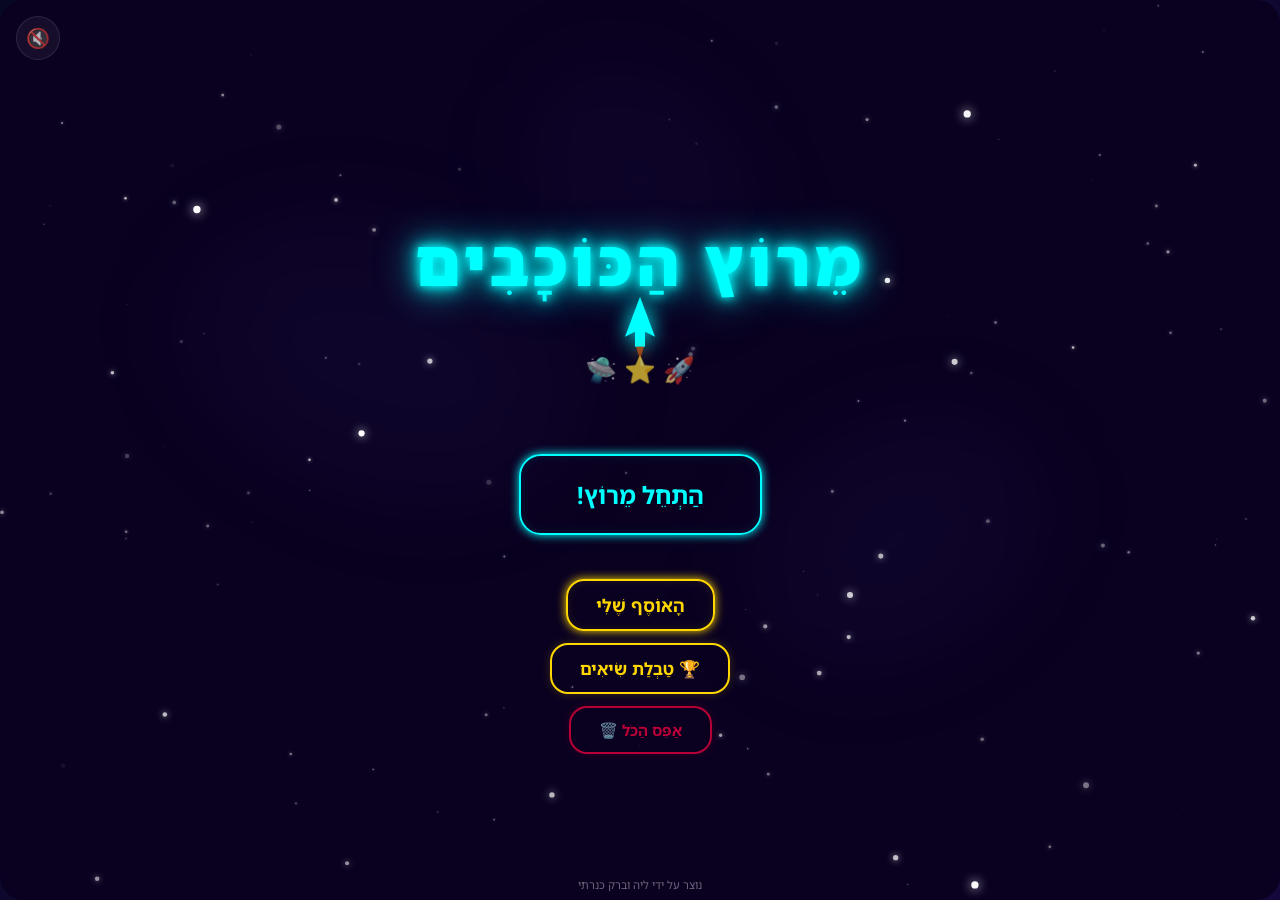
==== commit 1c6175c3: "Add deploy-version meta tag for deployment verification Co-authored-by: barak3d <4906228+barak3d@use" ====
--- a/index.html
+++ b/index.html
@@ -7,6 +7,7 @@
   <meta name="theme-color" content="#0a0020">
   <meta name="apple-mobile-web-app-capable" content="yes">
   <meta name="apple-mobile-web-app-status-bar-style" content="black-translucent">
+  <meta name="deploy-version" content="2026-03-14">
   <title>מירוץ הכוכבים ⭐🚀</title>
 
   <link rel="manifest" href="manifest.json">
